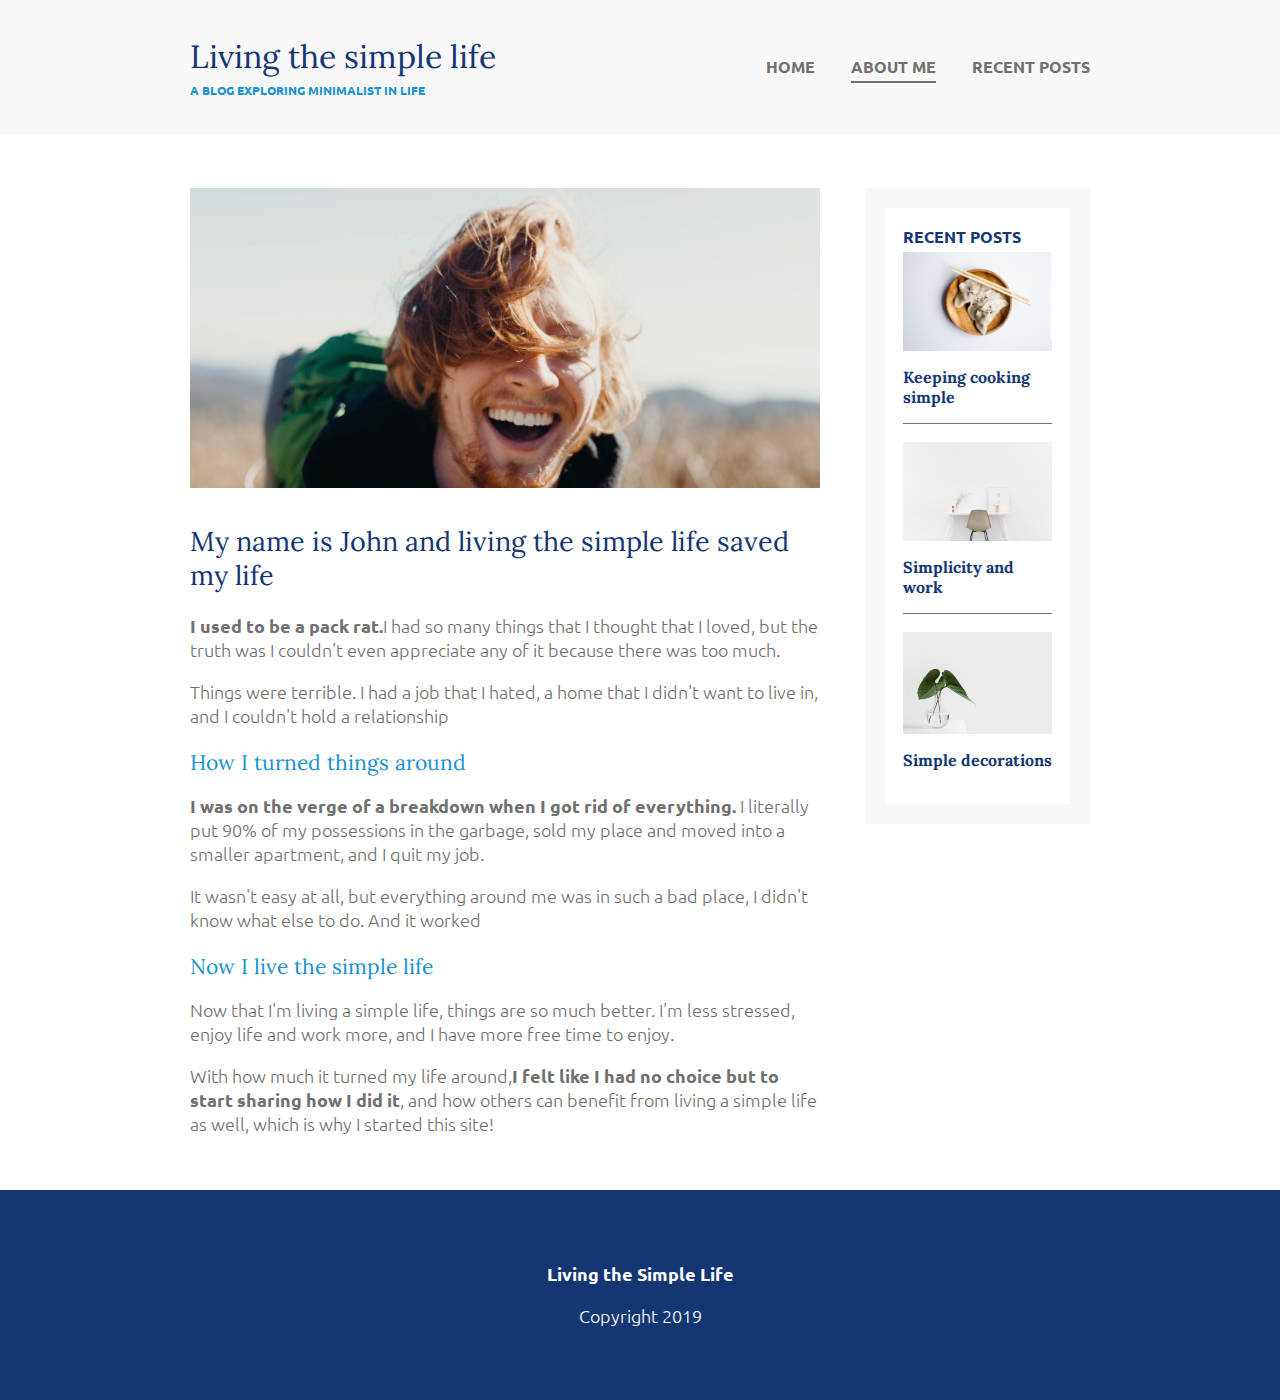
==== about-me.html @ 131077fc "first commit" ====
<!DOCTYPE html>
<html lang="en">
<head>
    <meta charset="UTF-8">
    <meta http-equiv="X-UA-Compatible" content="IE=edge">
    <meta name="viewport" content="width=device-width, initial-scale=1.0">
  
    <link rel="stylesheet" href="index.css">
    <title>Living the simple Life</title>
</head>
<body>
<!-- header -->
<header>
    <div class="container container-flex">
        <div class="title">
            <h1>Living the simple life</h1>
            <p class="subtitle">A blog exploring minimalist in life</p>
        </div>
        <nav>
            <ul class="nav-list">
                <li class="nav-list-item">
                    <a class="nav-link" href="index.html">Home</a>
                </li>
                <li class="nav-list-item">
                    <a class="nav-link current-page" href="about-me.html">About Me</a>
                </li>
                <li class="nav-list-item">
                    <a class="nav-link" href="recent-posts.html">Recent Posts</a>
                </li>
            </ul>
        </nav>
    </div> 
</header>
<div class="container container-flex">
    <!-- main -->
    <main role="main">
       
        <img src="./img/mike-baker-3Y366aqddJ0-unsplash.jpg" alt="plant" class="image-full">
        <h2>My name is John and living the simple life saved my life</h2>
           
            <p class="text-about_me"><span>I used to be a pack rat.</span>I had so many things that I thought that I loved, but the truth was I couldn't even appreciate any of it because there was too much.</p>
            <p class="text-about_me">Things were terrible. I had a job that I hated, a home that I didn't want to live in, and I couldn't hold a relationship</p>
      
            <h3 class="about-me_title"> How I turned things around </h3>
            <p class="text-about_me"><span>I was on the verge of a breakdown when I got rid of everything.</span> I literally put 90% of my possessions in the garbage, sold my place and moved into a smaller apartment, and I quit my job.</p>
            <p class="text-about_me">It wasn't easy at all, but everything around me was in such a bad place, I didn't know what else to do. And it worked</p>

            <h3 class="about-me_title"> Now I live the simple life</h3>
            <p class="text-about_me">Now that I'm living a simple life, things are so much better. I'm less stressed, enjoy life and work more, and I have more free time to enjoy.</p>
            <p class="text-about_me">With how much it turned my life around,<span>I felt like I had no choice but to start sharing how I did it</span>, and how others can benefit from living a simple life as well, which is why I started this site!</p>
        </main>
  
            


    <!-- aside -->
    <aside class="sidebar">
    
        <div class="sidebar-widget">
            <h2 class="widget-title">RECENT POSTS</h2>
            <h2 class="widget-title"></h2>
            <div class="widget-recent-post">
                <h3 class="widget-recent-post-title">Keeping cooking simple</h3>
                <img class="widget-image" src="./img//charlesdeluvio-D-vDQMTfAAU-unsplash.jpg" alt="food">
            </div>
            <div class="widget-recent-post">
                <h3 class="widget-recent-post-title">Simplicity and work </h3>
                <img class="widget-image" src="./img/bench-accounting-nvzvOPQW0gc-unsplash.jpg" alt="chair">
            </div>
            <div class="widget-recent-post">
                <h3 class="widget-recent-post-title">Simple decorations</h3>
                <img class="widget-image" src="./img/sarah-dorweiler-x2Tmfd1-SgA-unsplash.jpg" alt="food">
            </div>
        </div>
    </aside>
</div>
  

<!-- footer -->
<footer>
    <p><span>Living the Simple Life</span></p>
            <p>Copyright 2019</p>
</footer>
</body>
</html>
---- index.css ----
@import url('https://fonts.googleapis.com/css2?family=Lora:wght@400;700&family=Ubuntu:wght@300;400;700&display=swap');

/* colors */
:root {
	--blue: #143773;
	--light-blue: #1792d2;
	--light-gray: #707070;
	--very-light-gray: #f8f8f8;
}
body {
	font-family: 'Ubuntu', sans-serif;
	font-size: 1.125rem;
	color: var(--light-gray);
	margin: 0;
	font-weight: 300;
}

img {
	max-width: 100%;
	display: block;
}

/* layout */

header {
	background-color: var(--very-light-gray);
	padding: 2em 0;
	text-align: center;
	margin-bottom: 3em;
}

.container {
	margin: 0 auto;
	width: 90%;
	max-width: 900px;
}

.container-flex {
	display: flex;
	flex-direction: column;
	justify-content: space-between;
}

/* Typography */

h1,
h2,
h3 {
	font-family: 'Lora', serif;
	font-weight: 400;
	color: var(--blue);
	margin-top: 0;
}

h1 {
	margin: 0;
	font-size: 2rem;
}

span {
	font-weight: 700;
}

a {
	color: var(--light-blue);
}

a:hover,
a:focus {
	color: var(--blue);
}

/* the logo subtitle */
.subtitle {
	color: var(--light-blue);
	text-transform: uppercase;
	margin: 0;
	margin-top: .4em;
	font-weight: 700;
	font-size: .75rem;
}

.article-title {
	font-size: 1.5rem;
}

.article-read-more,
.article-info {
	font-size: .875rem;
}

.article-read-more {
	color: var(--light-blue);
	text-decoration: none;
	font-weight: 700;
	text-transform: uppercase;
}

.article-read-more:hover,
.article-read-more:focus {
	color: var(--blue);
	text-decoration: underline;
}

.article-info {
	margin: 1.5em 0;
}
/* Navigation */
nav ul {
	list-style: none;
	display: flex;
	justify-content: center;
	padding: 0;
}

nav li {
	margin-left: 2em;
}

nav a {
	font-size: 1rem;
	font-weight: bold;
	text-transform: uppercase;
	text-decoration: none;
	color: inherit;
	padding: .25rem 0;
}

nav a:hover,
nav a:focus {
	color: var(--light-blue);
}

.current-page {
	border-bottom: 2px solid var(--light-gray);
}

.current-page:hover {
	color: var(--light-gray);
}

@media (max-width: 670px) {
	nav ul {
		flex-direction: column;
	}

	nav li {
		margin: .5em 0em;
	}
}

/* @media (min-width: 675px) {
	.container-flex {
		flex-direction: row;
	}

	main {
		width: 75%;
	}

	aside {
		width: 20%;
	}
} */

/* articles */

.article-featured {
	border-bottom: 1px solid var(--light-gray);
	padding-bottom: 1em;
	margin-bottom: 2em;
}

.article-recent {
	display: flex;
	flex-direction: column;
	margin-bottom: 2em;
}

/* changing the order  */
.article-recent-main {
	order: 2;
}

.article-recent-secondary {
	order: 1;
}

@media (min-width: 675px) {
	header {
		text-align: left;
	}
	.container-flex {
		flex-direction: row;
	}

	main {
		width: 70%;
	}

	aside {
		width: 25%;
		min-width: 200px;
		margin-left: 1em;
	}

	.article-recent {
		flex-direction: row;
		justify-content: space-between;
	}
	.article-recent-main {
		width: 68%;
	}

	.article-recent-secondary {
		width: 30%;
	}

	.article-featured {
		display: flex;
		flex-direction: column;
	}
	.article-image {
		margin-bottom: 1em;
		order: -2;
	}

	.article-info {
		order: -1;
	}

	.article-image {
		min-height: 250px;
		width: 100%;
		object-fit: cover;
		/* object-position: left; */
	}
}

/* widgets */

.sidebar-widget {
	border: 20px solid var(--very-light-gray);
	margin-bottom: 2em;
	padding: 1em;
}

.widget-title {
	font-family: 'Ubuntu', sans-serif;
	font-weight: 700;
	font-size: 1rem;
	text-transform: uppercase;
	margin-bottom: .3em;
}

.widget-recent-post {
	display: flex;
	flex-direction: column;
	border-bottom: 1px solid var(--light-gray);
	margin-bottom: 1em;
}
.widget-recent-post-title {
	margin-top: 1em;
	font-size: 1rem;
	order: 8;
	font-weight: 700;
}

.widget-recent-post:last-child {
	border-bottom: none;
	margin-bottom: 0;
}

.widget-image {
	order: 0;
	margin-bottom: 0;
}

/* footer */

footer {
	background: var(--blue);
	color: white;
	text-align: center;
	padding: 3em 0;
	margin-top: 2em;
}

/* about-me */
.image-full {
	max-height: 300px;
	width: 100%;
	object-fit: cover;
	margin-bottom: 2em;
}

.about-me_title {
	color: var(--light-blue);
	margin-bottom: 0;
	margin-top: 1em;
}
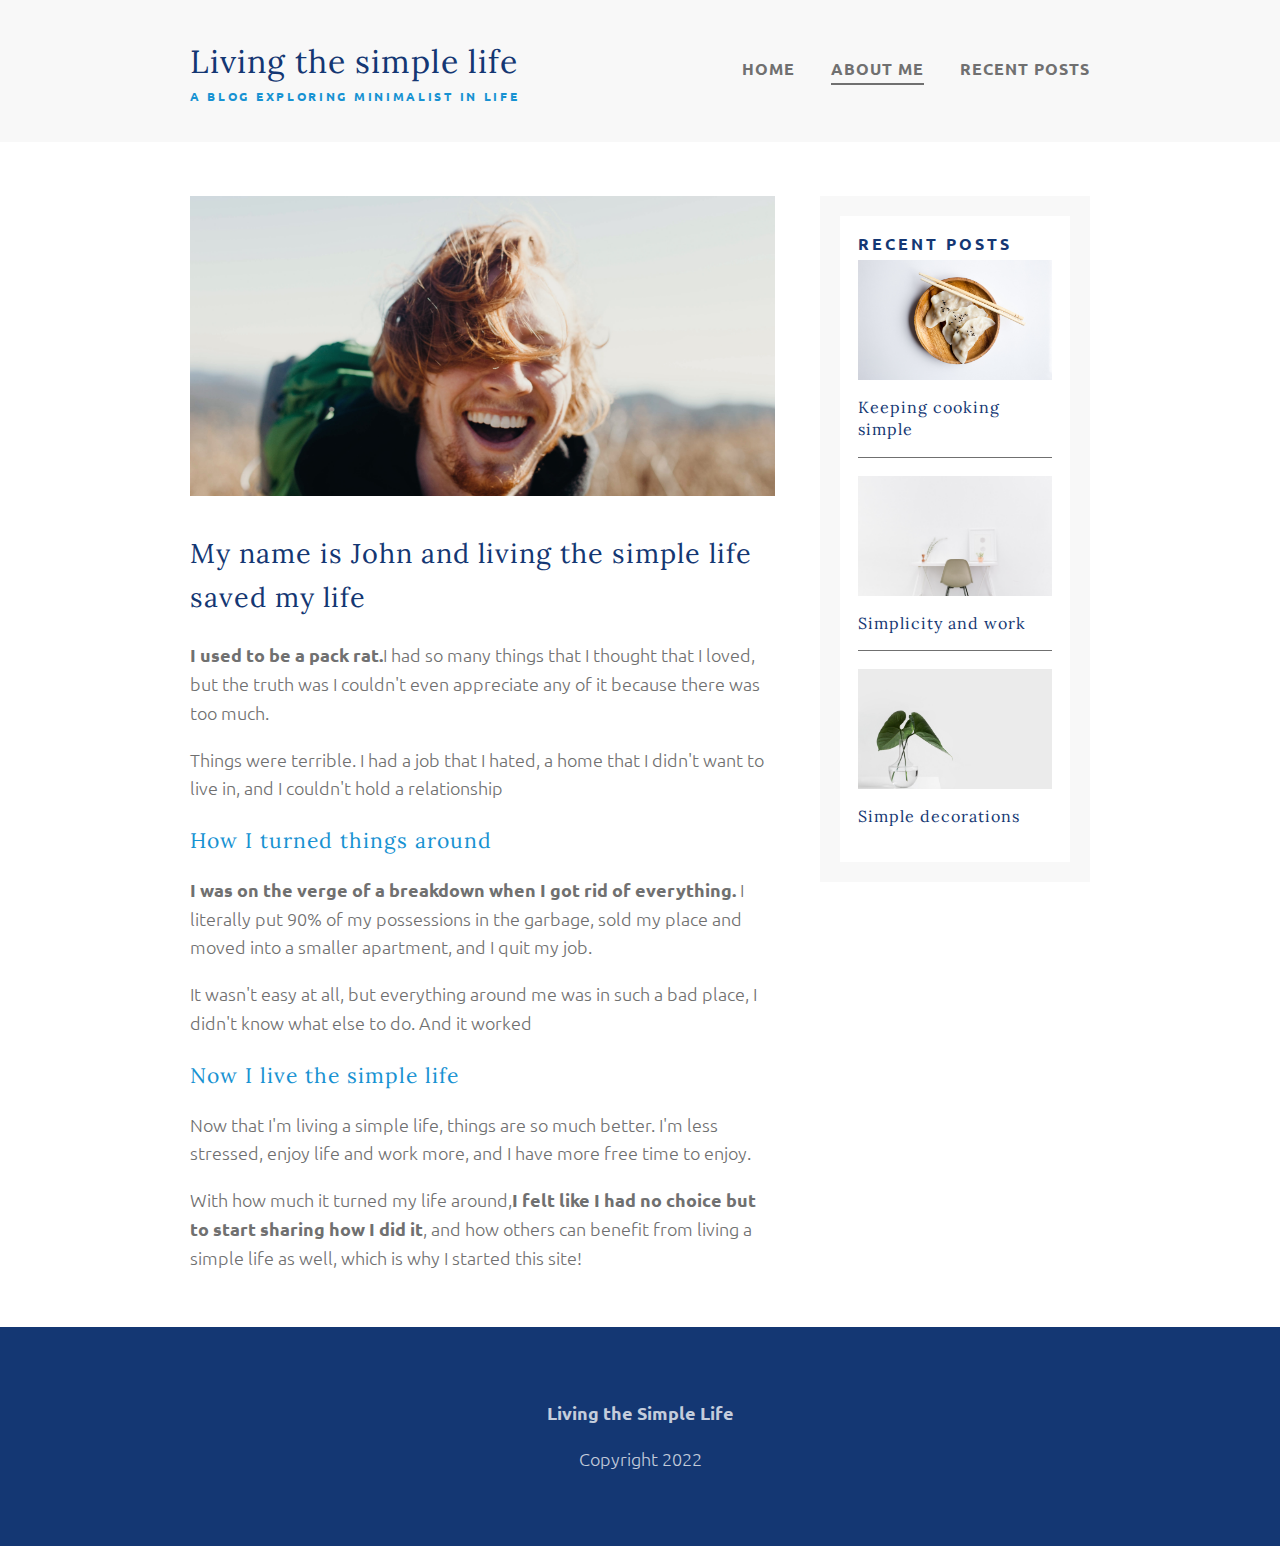
==== commit f86ea963: "font changes" ====
--- a/about-me.html
+++ b/about-me.html
@@ -79,7 +79,7 @@
 <!-- footer -->
 <footer>
     <p><span>Living the Simple Life</span></p>
-            <p>Copyright 2019</p>
+            <p>Copyright 2022</p>
 </footer>
 </body>
 </html>
--- a/index.css
+++ b/index.css
@@ -13,6 +13,7 @@
 	color: var(--light-gray);
 	margin: 0;
 	font-weight: 300;
+	line-height: 1.6;
 }
 
 img {
@@ -50,6 +51,7 @@
 	font-weight: 400;
 	color: var(--blue);
 	margin-top: 0;
+	letter-spacing: 1px;
 }
 
 h1 {
@@ -75,9 +77,13 @@
 	color: var(--light-blue);
 	text-transform: uppercase;
 	margin: 0;
-	margin-top: .4em;
 	font-weight: 700;
 	font-size: .75rem;
+	letter-spacing: 2.7px;
+}
+
+h1 {
+	letter-spacing: 1px;
 }
 
 .article-title {
@@ -94,6 +100,7 @@
 	text-decoration: none;
 	font-weight: 700;
 	text-transform: uppercase;
+	letter-spacing: 2px;
 }
 
 .article-read-more:hover,
@@ -124,6 +131,7 @@
 	text-decoration: none;
 	color: inherit;
 	padding: .25rem 0;
+	letter-spacing: 1px;
 }
 
 nav a:hover,
@@ -195,11 +203,11 @@
 	}
 
 	main {
-		width: 70%;
+		width: 65%;
 	}
 
 	aside {
-		width: 25%;
+		width: 30%;
 		min-width: 200px;
 		margin-left: 1em;
 	}
@@ -251,6 +259,8 @@
 	font-size: 1rem;
 	text-transform: uppercase;
 	margin-bottom: .3em;
+	line-height: 1.3;
+	letter-spacing: 3px;
 }
 
 .widget-recent-post {
@@ -263,7 +273,8 @@
 	margin-top: 1em;
 	font-size: 1rem;
 	order: 8;
-	font-weight: 700;
+	/* font-weight: 700; */
+	line-height: 1.4;
 }
 
 .widget-recent-post:last-child {
@@ -272,15 +283,22 @@
 }
 
 .widget-image {
+	object-fit: cover;
+	width: 100%;
+	max-height: 120px;
 	order: 0;
 	margin-bottom: 0;
 }
 
+.widget-body {
+	color: var(--blue);
+	line-height: 1.4;
+}
 /* footer */
 
 footer {
 	background: var(--blue);
-	color: white;
+	color: rgba(255, 255, 255, .75);
 	text-align: center;
 	padding: 3em 0;
 	margin-top: 2em;
